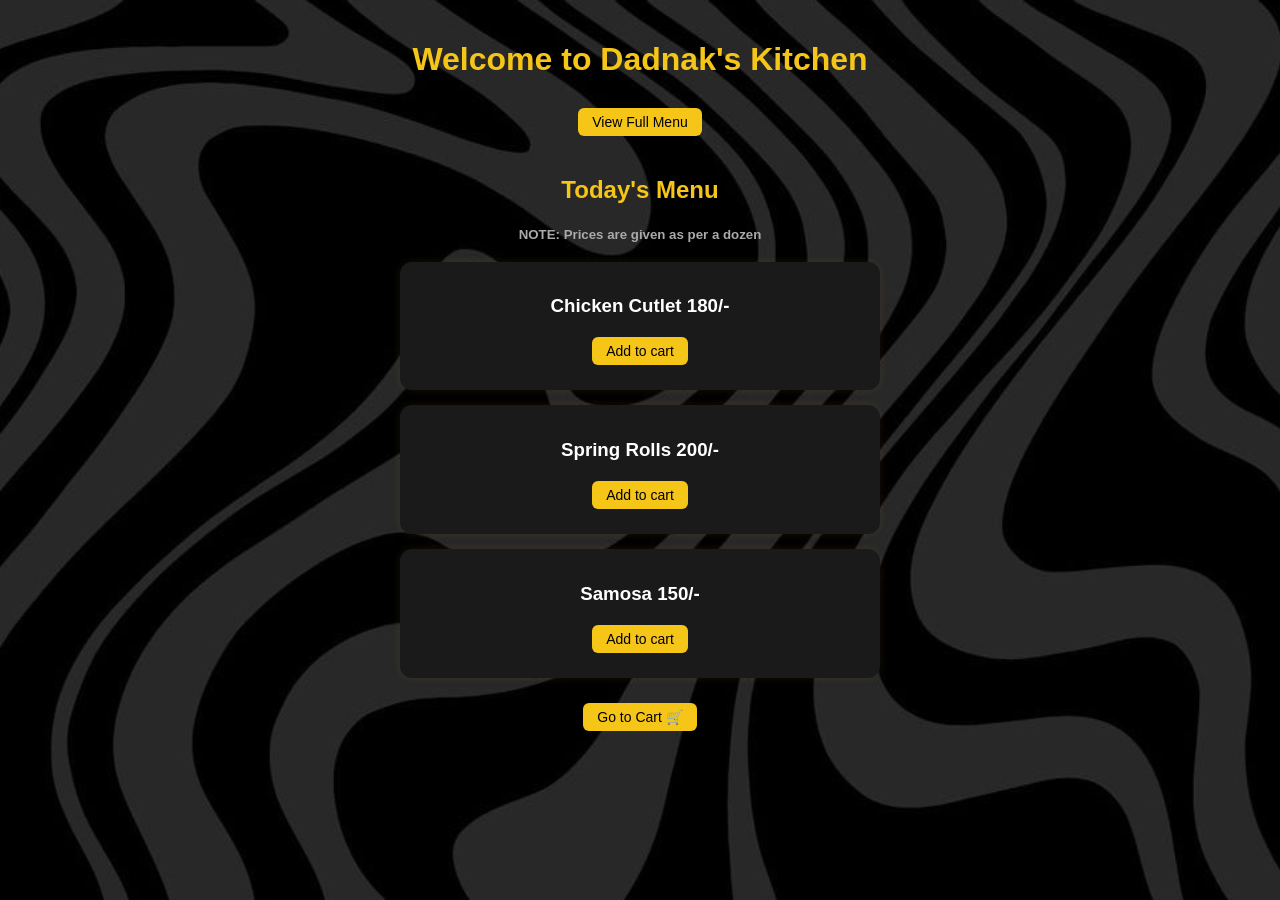
==== index.html @ 98c7816a "Add files via upload" ====
<!DOCTYPE html>
<html>
<head>
  <link rel="stylesheet" href="style.css">
  <title>Mom's Kitchen</title>
</head>
<body>

  <h1>Welcome to Dadnak's Kitchen</h1>
    <button onclick="openMenu()">View Full Menu</button>

<script>

let stock = {
  "Chicken Cutlet": 5,
  "Spring Rolls": 5,
  "Samosa": 5
};

function addToCart(itemName, pricePerDozen) {

  let cart = JSON.parse(localStorage.getItem("cart")) || [];

  let existing = cart.find(item => item.name === itemName);

  if (existing) {
    existing.quantity += 0.5;
    existing.price = existing.quantity * pricePerDozen;
  } else {
    cart.push({
      name: itemName,
      quantity: 0.5,
      price: pricePerDozen * 0.5
    });
  }

  localStorage.setItem("cart", JSON.stringify(cart));

  showPopup(itemName + " added!");
}
</script>

 <!-- Menu Popup -->
<div id="menuPopup" style="
  display:none;
  position:fixed;
  top:0;
  left:0;
  width:100%;
  height:100%;
  background:rgba(0,0,0,0.9);
  overflow:auto;
  text-align:center;
" onclick="closeMenu()">

  <!-- Close Button -->
  <span onclick="closeMenu()" style="
    position:fixed;
    top:20px;
    right:30px;
    color:white;
    font-size:35px;
    cursor:pointer;
  ">&times;</span>

  <!-- Image Container -->
  <div onclick="event.stopPropagation()" style="
    margin-top:80px;
    margin-bottom:40px;
  ">
    <img src="menu.jpeg" style="
      width:90%;
      max-width:600px;
      border-radius:10px;
    ">
  </div>

</div>

<script>
function openMenu() {
  document.getElementById("menuPopup").style.display = "block";
}

function closeMenu() {
  document.getElementById("menuPopup").style.display = "none";
}

function showPopup(message) {
  let popup = document.getElementById("popup");

  popup.innerText = message;
  popup.style.display = "block";

  setTimeout(function() {
    popup.style.display = "none";
  }, 2000);
}

</script>
  <h2>Today's Menu</h2>
  <h5>NOTE: Prices are given as per a dozen</h5>

  <!-- Item 1 -->
  <div>
    <h3>Chicken Cutlet 180/-</h3>
    <button onclick="addToCart('Chicken Cutlet', 180)">Add to cart</button>
  </div>

  <hr>

  <!-- Item 2 -->
  <div>
    <h3>Spring Rolls 200/-</h3>
    <button onclick="addToCart('Spring Rolls', 200)">Add to cart</button>
  </div>

  <hr>

  <!-- Item 3 -->
  <div>
    <h3>Samosa 150/-</h3>
    <button onclick="addToCart('Samosa', 150)">Add to cart</button>
  </div>
  <hr>

<div id="popup" style="
display:none;
position:fixed;
top:20px;
left:50%;
transform:translateX(-50%);
background:#f5c518;
color:#000;
padding:12px 20px;
border-radius:8px;
font-weight:bold;
z-index:1000;
">
Item added!
</div>

 <button onclick="goToCart()">Go to Cart 🛒</button>

<script>
function goToCart() {
  window.location.href = "cart.html";
}
</script>

</body>
</html>
---- style.css ----
/* Base */
body {
  font-family: 'Segoe UI', sans-serif;
  margin: 0;
  padding: 20px;
  text-align: center;
  color: #fff;

  background: url("/bg.jpg") no-repeat center center fixed;
  background-size: cover;
}
/* Headings */
h1 {
  color: #f5c518;
  margin-bottom: 20px;
}

h2 {
  color: #f5c518;
  margin-top: 30px;
}

h5 {
  color: #aaa;
  margin-bottom: 20px;
}

/* Center container */
body > * {
  max-width: 500px;
  margin-left: auto;
  margin-right: auto;
}

/* Buttons */
button {
  background: #f5c518;
  color: #000;
  border: none;
  padding: 6px 14px;
  margin: 10px auto;
  border-radius: 6px;
  cursor: pointer;
  font-size: 14px;
  display: block;
}

button:hover {
  background: #ffd700;
}

/* Menu items (clean centered cards) */
div {
  background: #1a1a1a;
  padding: 15px;
  margin: 15px auto;
  border-radius: 12px;
  width: 100%;
  max-width: 450px;
  box-shadow: 0 0 10px rgba(255, 215, 0, 0.08);
}

/* Item title */
h3 {
  margin-bottom: 10px;
}

/* Remove long lines look */
hr {
  display: none;
}

/* Popup image */
#menuPopup img {
  border: 2px solid #f5c518;
}

/* Cart layout */
#cartItems div {
  display: flex;
  justify-content: center;
  align-items: center;
  gap: 6px;
  flex-wrap: wrap;
}

/* Total */
#totalPrice {
  margin-top: 20px;
  font-size: 18px;
  color: #f5c518;
}

/* Cart container */
#cartItems {
  max-width: 500px;
  margin: 0 auto;
}

/* Each cart item */
#cartItems div {
  background: rgba(0, 0, 0, 0.7);
  padding: 12px;
  margin: 12px 0;
  border-radius: 10px;
  display: flex;
  justify-content: center;
  align-items: center;
  gap: 8px;
  flex-wrap: wrap;
  border: 1px solid rgba(255, 215, 0, 0.2);
}

/* Cart buttons (+ - x) */
#cartItems button {
  background: #f5c518;
  color: #000;
  border: none;
  padding: 4px 8px;
  font-size: 12px;
  border-radius: 5px;
  cursor: pointer;
}

#cartItems button:hover {
  background: #ffd700;
}

#popup {
  box-shadow: 0 0 10px rgba(255,215,0,0.6);
  animation: fadeIn 0.3s ease;
}

@keyframes fadeIn {
  from { opacity:0; transform:translate(-50%, -10px); }
  to { opacity:1; transform:translate(-50%, 0); }
}

/* Action buttons (bottom) */
button {
  display: inline-block;
  margin: 10px 5px;
}

/* Total styling */
#totalPrice {
  font-size: 20px;
  margin-top: 20px;
  color: #f5c518;
}
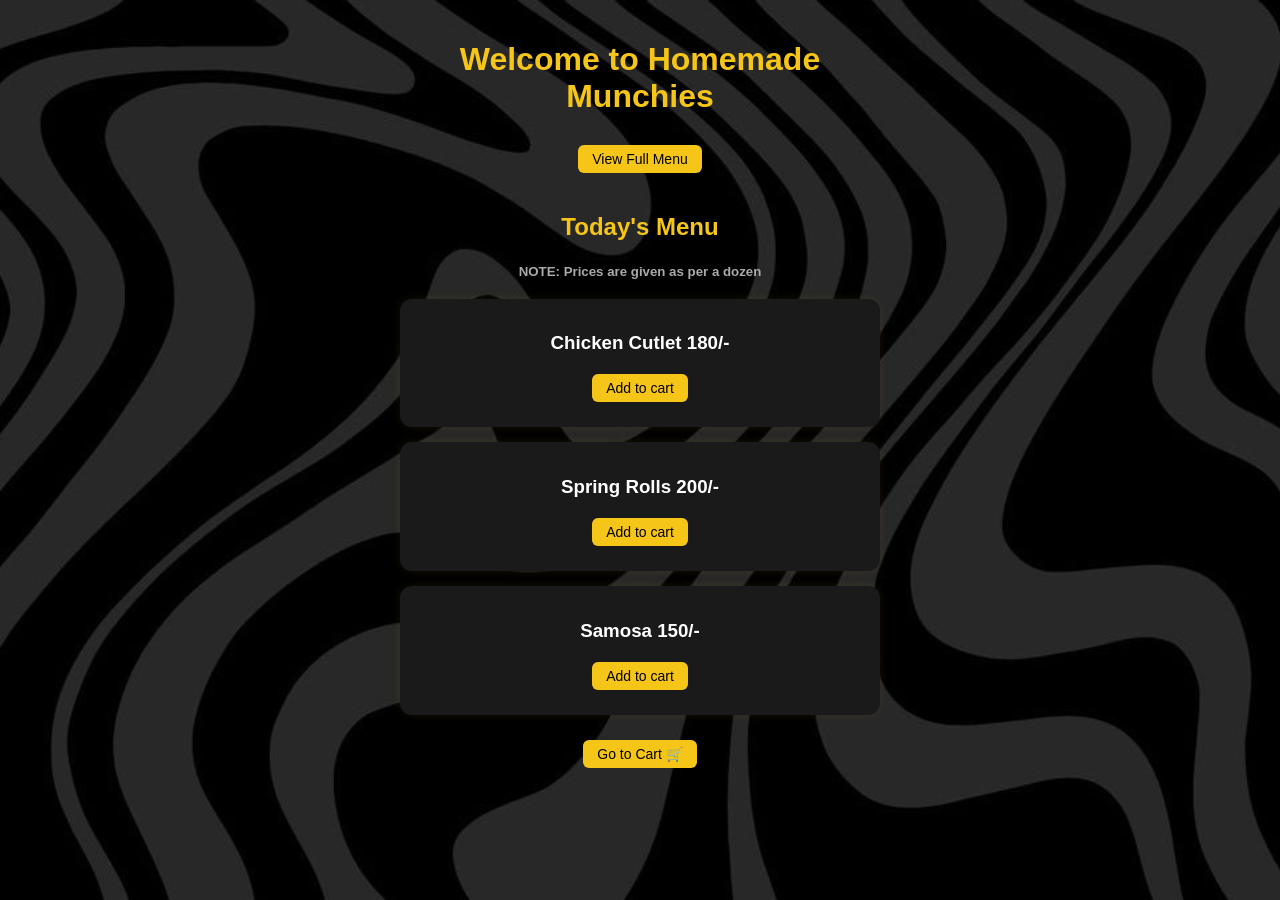
==== commit ec4121ff: "Change restaurant name and update menu title" ====
--- a/index.html
+++ b/index.html
@@ -6,7 +6,7 @@
 </head>
 <body>
 
-  <h1>Welcome to Dadnak's Kitchen</h1>
+  <h1>Welcome to Homemade Munchies</h1>
     <button onclick="openMenu()">View Full Menu</button>
 
 <script>
@@ -149,4 +149,4 @@
 </script>
 
 </body>
-</html>+</html>
--- a/style.css
+++ b/style.css
@@ -6,7 +6,7 @@
   text-align: center;
   color: #fff;
 
-  background: url("/bg.jpg") no-repeat center center fixed;
+  background: url("bg.jpg") no-repeat center center fixed;
   background-size: cover;
 }
 /* Headings */
@@ -147,4 +147,4 @@
   font-size: 20px;
   margin-top: 20px;
   color: #f5c518;
-}+}
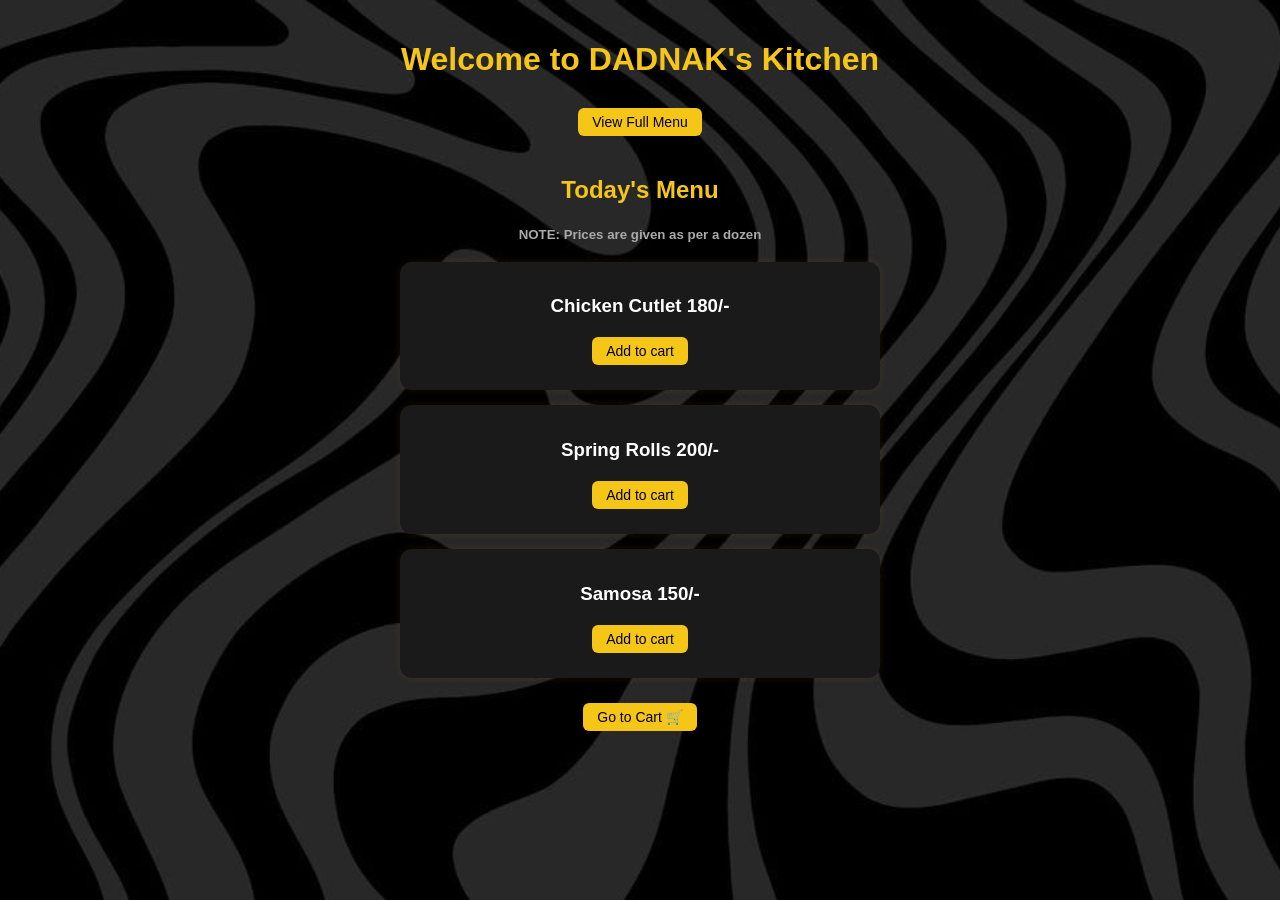
==== commit 3f245a23: "Change restaurant name to DADNAK's Kitchen" ====
--- a/index.html
+++ b/index.html
@@ -6,7 +6,7 @@
 </head>
 <body>
 
-  <h1>Welcome to Homemade Munchies</h1>
+  <h1>Welcome to DADNAK's Kitchen</h1>
     <button onclick="openMenu()">View Full Menu</button>
 
 <script>
